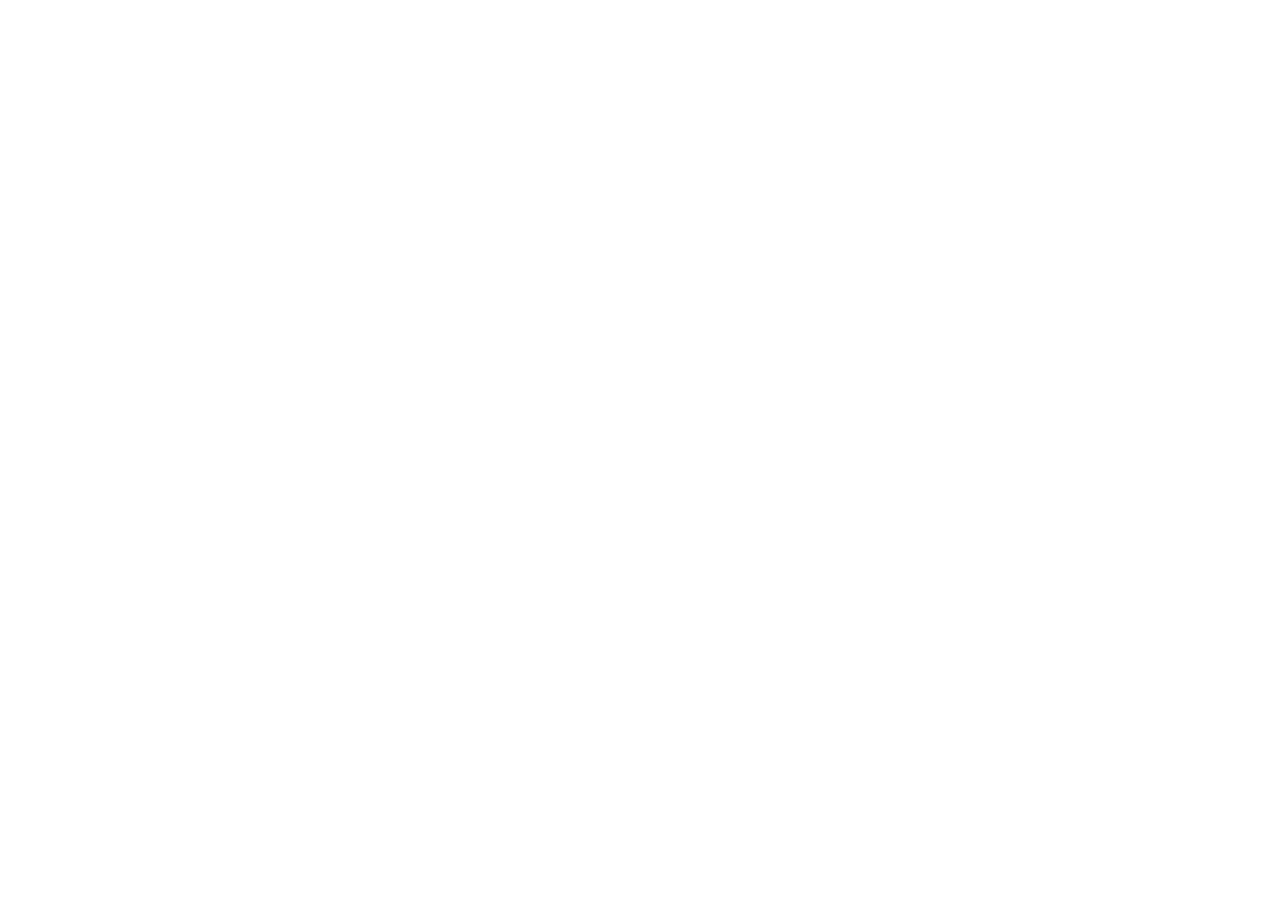
==== 200.html @ f6e43fd5 "Publish the Collabior Process Framework site The built browser application, committed so that it can" ====
<!doctype html>
<html lang="en">
  <head>
    <meta charset="utf-8" />
    <meta name="viewport" content="width=device-width, initial-scale=1" />
    <meta
      name="description"
      content="The Collabior Process Framework: a text-first, AI-ready way to design and run enterprise procurement processes."
    />
    <link rel="icon" href="/ProcessFrameworkAI-site/favicon.svg" />
    <title>Collabior Process Framework</title>
    <link href="/ProcessFrameworkAI-site/_app/immutable/entry/start.BEGqmesq.js" rel="modulepreload">
		<link href="/ProcessFrameworkAI-site/_app/immutable/chunks/B-dVEmgH.js" rel="modulepreload">
		<link href="/ProcessFrameworkAI-site/_app/immutable/chunks/Cjv6ynCy.js" rel="modulepreload">
		<link href="/ProcessFrameworkAI-site/_app/immutable/chunks/BMPkD73d.js" rel="modulepreload">
		<link href="/ProcessFrameworkAI-site/_app/immutable/entry/app.w8RziPU7.js" rel="modulepreload">
		<link href="/ProcessFrameworkAI-site/_app/immutable/chunks/CRVyv9xP.js" rel="modulepreload">
		<link href="/ProcessFrameworkAI-site/_app/immutable/chunks/B5RbdB8E.js" rel="modulepreload">
		<link href="/ProcessFrameworkAI-site/_app/immutable/chunks/BkpLf7bU.js" rel="modulepreload">
		<link href="/ProcessFrameworkAI-site/_app/immutable/chunks/HWOmWK4h.js" rel="modulepreload">
		<link href="/ProcessFrameworkAI-site/_app/immutable/chunks/DdFDzKD6.js" rel="modulepreload">
		<link href="/ProcessFrameworkAI-site/_app/immutable/chunks/CC2OvndV.js" rel="modulepreload">
		<link href="/ProcessFrameworkAI-site/_app/immutable/nodes/0.CYDkeAaO.js" rel="modulepreload">
		<link href="/ProcessFrameworkAI-site/_app/immutable/chunks/DqdukyFg.js" rel="modulepreload">
		<link href="/ProcessFrameworkAI-site/_app/immutable/chunks/Cs7Ymewp.js" rel="modulepreload">
		<link href="/ProcessFrameworkAI-site/_app/immutable/chunks/DbRWmzmB.js" rel="modulepreload">
		
		<link href="/ProcessFrameworkAI-site/_app/immutable/assets/0.Ddh_q8ba.css" rel="stylesheet">
  </head>
  <body data-sveltekit-preload-data="hover">
    <div style="display: contents">
			<script>
				{
					__sveltekit_p5ig48 = {
						base: "/ProcessFrameworkAI-site",
						assets: "/ProcessFrameworkAI-site"
					};

					const element = document.currentScript.parentElement;

					Promise.all([
						import("/ProcessFrameworkAI-site/_app/immutable/entry/start.BEGqmesq.js"),
						import("/ProcessFrameworkAI-site/_app/immutable/entry/app.w8RziPU7.js")
					]).then(([kit, app]) => {
						kit.start(app, element);
					});
				}
			</script>
		</div>
  </body>
</html>
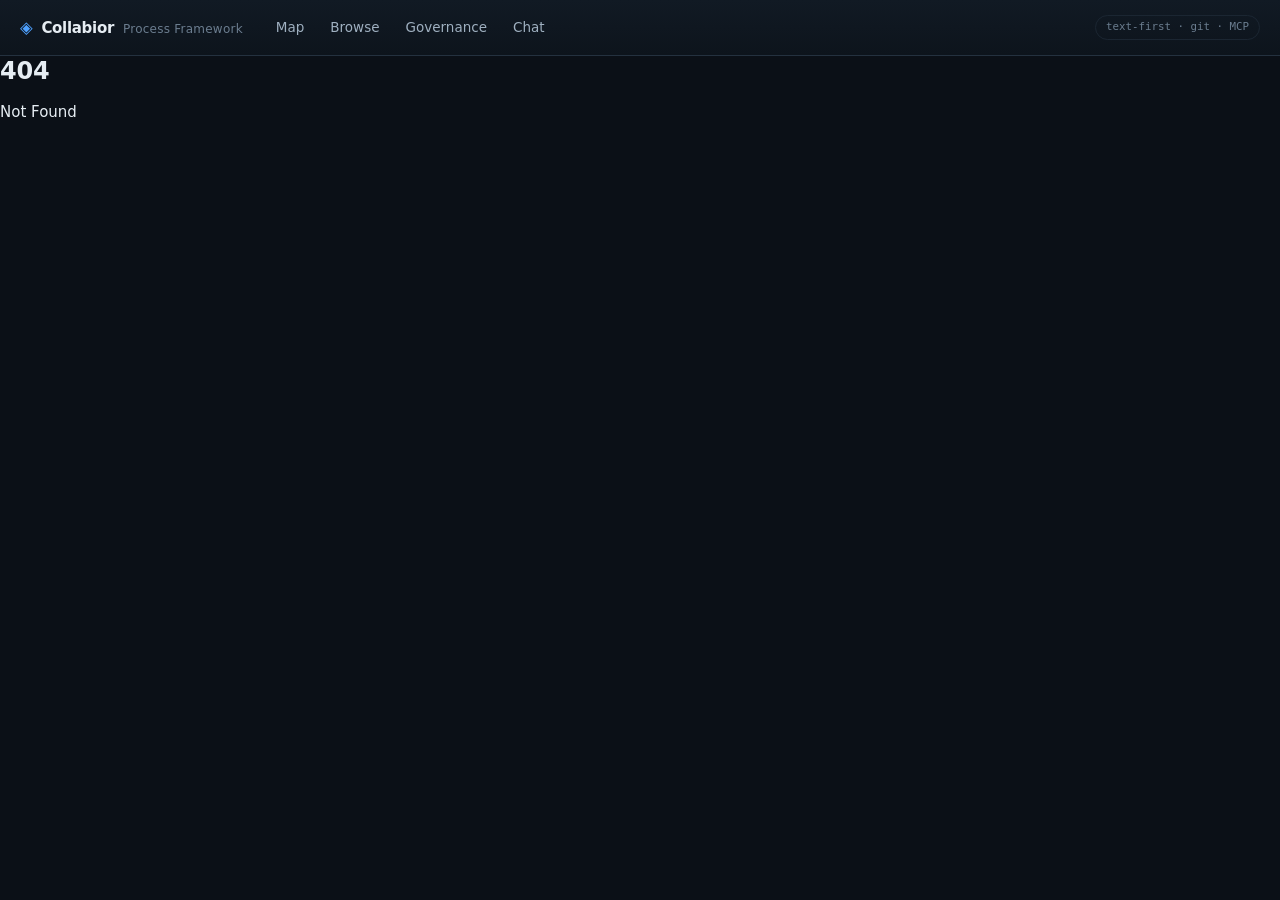
==== commit 1814d35a: "Publish the site for the root of framework.collabior.com The same files now serve on GitHub Pages (t" ====
--- a/200.html
+++ b/200.html
@@ -7,40 +7,39 @@
       name="description"
       content="The Collabior Process Framework: a text-first, AI-ready way to design and run enterprise procurement processes."
     />
-    <link rel="icon" href="/ProcessFrameworkAI-site/favicon.svg" />
+    <link rel="icon" href="/favicon.svg" />
     <title>Collabior Process Framework</title>
-    <link href="/ProcessFrameworkAI-site/_app/immutable/entry/start.BEGqmesq.js" rel="modulepreload">
-		<link href="/ProcessFrameworkAI-site/_app/immutable/chunks/B-dVEmgH.js" rel="modulepreload">
-		<link href="/ProcessFrameworkAI-site/_app/immutable/chunks/Cjv6ynCy.js" rel="modulepreload">
-		<link href="/ProcessFrameworkAI-site/_app/immutable/chunks/BMPkD73d.js" rel="modulepreload">
-		<link href="/ProcessFrameworkAI-site/_app/immutable/entry/app.w8RziPU7.js" rel="modulepreload">
-		<link href="/ProcessFrameworkAI-site/_app/immutable/chunks/CRVyv9xP.js" rel="modulepreload">
-		<link href="/ProcessFrameworkAI-site/_app/immutable/chunks/B5RbdB8E.js" rel="modulepreload">
-		<link href="/ProcessFrameworkAI-site/_app/immutable/chunks/BkpLf7bU.js" rel="modulepreload">
-		<link href="/ProcessFrameworkAI-site/_app/immutable/chunks/HWOmWK4h.js" rel="modulepreload">
-		<link href="/ProcessFrameworkAI-site/_app/immutable/chunks/DdFDzKD6.js" rel="modulepreload">
-		<link href="/ProcessFrameworkAI-site/_app/immutable/chunks/CC2OvndV.js" rel="modulepreload">
-		<link href="/ProcessFrameworkAI-site/_app/immutable/nodes/0.CYDkeAaO.js" rel="modulepreload">
-		<link href="/ProcessFrameworkAI-site/_app/immutable/chunks/DqdukyFg.js" rel="modulepreload">
-		<link href="/ProcessFrameworkAI-site/_app/immutable/chunks/Cs7Ymewp.js" rel="modulepreload">
-		<link href="/ProcessFrameworkAI-site/_app/immutable/chunks/DbRWmzmB.js" rel="modulepreload">
+    <link href="/_app/immutable/entry/start.BmtP8xnw.js" rel="modulepreload">
+		<link href="/_app/immutable/chunks/5lZ1h8ym.js" rel="modulepreload">
+		<link href="/_app/immutable/chunks/Cjv6ynCy.js" rel="modulepreload">
+		<link href="/_app/immutable/chunks/DqfmAYr8.js" rel="modulepreload">
+		<link href="/_app/immutable/entry/app.ysgzudn1.js" rel="modulepreload">
+		<link href="/_app/immutable/chunks/CRVyv9xP.js" rel="modulepreload">
+		<link href="/_app/immutable/chunks/B5RbdB8E.js" rel="modulepreload">
+		<link href="/_app/immutable/chunks/BkpLf7bU.js" rel="modulepreload">
+		<link href="/_app/immutable/chunks/HWOmWK4h.js" rel="modulepreload">
+		<link href="/_app/immutable/chunks/DdFDzKD6.js" rel="modulepreload">
+		<link href="/_app/immutable/chunks/CC2OvndV.js" rel="modulepreload">
+		<link href="/_app/immutable/nodes/0.CJleDvm8.js" rel="modulepreload">
+		<link href="/_app/immutable/chunks/DqdukyFg.js" rel="modulepreload">
+		<link href="/_app/immutable/chunks/Cs7Ymewp.js" rel="modulepreload">
+		<link href="/_app/immutable/chunks/UUviNBmn.js" rel="modulepreload">
 		
-		<link href="/ProcessFrameworkAI-site/_app/immutable/assets/0.Ddh_q8ba.css" rel="stylesheet">
+		<link href="/_app/immutable/assets/0.Ddh_q8ba.css" rel="stylesheet">
   </head>
   <body data-sveltekit-preload-data="hover">
     <div style="display: contents">
 			<script>
 				{
-					__sveltekit_p5ig48 = {
-						base: "/ProcessFrameworkAI-site",
-						assets: "/ProcessFrameworkAI-site"
+					__sveltekit_gv81eh = {
+						base: ""
 					};
 
 					const element = document.currentScript.parentElement;
 
 					Promise.all([
-						import("/ProcessFrameworkAI-site/_app/immutable/entry/start.BEGqmesq.js"),
-						import("/ProcessFrameworkAI-site/_app/immutable/entry/app.w8RziPU7.js")
+						import("/_app/immutable/entry/start.BmtP8xnw.js"),
+						import("/_app/immutable/entry/app.ysgzudn1.js")
 					]).then(([kit, app]) => {
 						kit.start(app, element);
 					});
--- a/_app/immutable/assets/0.Ddh_q8ba.css
+++ b/_app/immutable/assets/0.Ddh_q8ba.css
@@ -0,0 +1 @@
+:root{--bg: #0b1017;--bg-raised: #121a24;--bg-panel: #16202c;--line: #24313f;--line-soft: #1b2632;--text: #e6edf3;--text-dim: #9fb0c0;--text-faint: #6b7d8f;--accent: #4ea1ff;--accent-dim: #1f4f80;--warn: #f0b429;--danger: #ff6b6b;--ok: #3ddc97;--l0: #6b7d8f;--l1: #4ea1ff;--l2: #a78bfa;--l3: #3ddc97;--l4: #f0b429;--radius: 10px;--radius-sm: 6px;--shadow: 0 10px 30px rgba(0, 0, 0, .35);--font: ui-sans-serif, system-ui, -apple-system, "Segoe UI", Roboto, "Helvetica Neue", sans-serif;--mono: ui-monospace, "SF Mono", "Cascadia Code", Menlo, Consolas, monospace}*{box-sizing:border-box}html,body{margin:0;padding:0;background:var(--bg);color:var(--text);font-family:var(--font);font-size:15px;line-height:1.55;-webkit-font-smoothing:antialiased}a{color:var(--accent);text-decoration:none}a:hover{text-decoration:underline}h1,h2,h3,h4{line-height:1.25;margin:0 0 .5em;font-weight:620;letter-spacing:-.01em}h1{font-size:1.6rem}h2{font-size:1.15rem}h3{font-size:1rem}code,pre{font-family:var(--mono);font-size:.86em}pre{background:#0d141c;border:1px solid var(--line-soft);border-radius:var(--radius-sm);padding:12px 14px;overflow-x:auto}code:not(pre code){background:#0d141c;border:1px solid var(--line-soft);border-radius:4px;padding:1px 5px}hr{border:0;border-top:1px solid var(--line-soft);margin:24px 0}.shell{display:flex;flex-direction:column;min-height:100vh}.topbar{display:flex;align-items:center;gap:22px;padding:0 20px;height:56px;background:linear-gradient(180deg,#111a24,#0d141c);border-bottom:1px solid var(--line);position:sticky;top:0;z-index:50}.brand{display:flex;align-items:baseline;gap:9px;font-weight:700;letter-spacing:-.02em;color:var(--text)}.brand:hover{text-decoration:none}.brand .mark{color:var(--accent);font-size:1.1rem}.brand .sub{color:var(--text-faint);font-weight:500;font-size:.8rem;letter-spacing:.02em}nav.main{display:flex;gap:4px}nav.main a{color:var(--text-dim);padding:6px 11px;border-radius:var(--radius-sm);font-size:.9rem;font-weight:500}nav.main a:hover{background:var(--bg-panel);color:var(--text);text-decoration:none}nav.main a.active{background:var(--accent-dim);color:#fff}.topbar .spacer{flex:1}.build-chip{font-size:.72rem;color:var(--text-faint);font-family:var(--mono);border:1px solid var(--line-soft);border-radius:999px;padding:3px 10px}main{flex:1;min-height:0}.wrap{max-width:1180px;margin:0 auto;padding:28px 20px 70px}.wrap.wide{max-width:none;padding:0}.crumbs{display:flex;align-items:center;gap:8px;font-size:.82rem;color:var(--text-faint);margin-bottom:16px;flex-wrap:wrap}.crumbs a{color:var(--text-dim)}.crumbs .sep{opacity:.5}.card{background:var(--bg-raised);border:1px solid var(--line);border-radius:var(--radius);padding:18px 20px}.grid{display:grid;gap:16px}.grid.cols-2{grid-template-columns:repeat(auto-fit,minmax(340px,1fr))}.grid.cols-3{grid-template-columns:repeat(auto-fit,minmax(250px,1fr))}.grid.cols-4{grid-template-columns:repeat(auto-fit,minmax(190px,1fr))}.stat{background:var(--bg-raised);border:1px solid var(--line);border-radius:var(--radius);padding:14px 16px}.stat .value{font-size:1.6rem;font-weight:650;letter-spacing:-.02em;font-variant-numeric:tabular-nums}.stat .label{color:var(--text-faint);font-size:.8rem;text-transform:uppercase;letter-spacing:.06em}.tag{display:inline-flex;align-items:center;gap:5px;font-size:.74rem;font-weight:600;padding:2px 8px;border-radius:999px;border:1px solid var(--line);background:var(--bg-panel);color:var(--text-dim);white-space:nowrap}.tag.l0{color:var(--l0);border-color:#33414f}.tag.l1{color:var(--l1);border-color:#1f4f80}.tag.l2{color:var(--l2);border-color:#4a3b7a}.tag.l3{color:var(--l3);border-color:#1d5a46}.tag.l4{color:var(--l4);border-color:#6b5215}.tag.accent{color:var(--accent);border-color:var(--accent-dim)}.tag.ok{color:var(--ok);border-color:#1d5a46}.tag.warn{color:var(--warn);border-color:#6b5215}.tag.danger{color:var(--danger);border-color:#6b2a2a}.tag.muted{color:var(--text-faint)}.mono{font-family:var(--mono);font-size:.85em}.muted{color:var(--text-dim)}.faint{color:var(--text-faint)}.small{font-size:.84rem}button,.btn{font:inherit;font-size:.88rem;font-weight:550;color:var(--text);background:var(--bg-panel);border:1px solid var(--line);border-radius:var(--radius-sm);padding:6px 12px;cursor:pointer;transition:background .12s ease,border-color .12s ease}button:hover,.btn:hover{background:#1d2937;border-color:#33465a;text-decoration:none}button.primary{background:var(--accent);border-color:var(--accent);color:#06121f}button.primary:hover{background:#66b0ff}button:disabled{opacity:.45;cursor:not-allowed}input,select,textarea{font:inherit;font-size:.9rem;color:var(--text);background:#0d141c;border:1px solid var(--line);border-radius:var(--radius-sm);padding:8px 11px;width:100%}input:focus,select:focus,textarea:focus{outline:2px solid var(--accent-dim);outline-offset:-1px;border-color:var(--accent)}table{width:100%;border-collapse:collapse;font-size:.88rem}th{text-align:left;color:var(--text-faint);font-weight:600;font-size:.76rem;text-transform:uppercase;letter-spacing:.06em;padding:8px 10px;border-bottom:1px solid var(--line)}td{padding:9px 10px;border-bottom:1px solid var(--line-soft);vertical-align:top}tr:last-child td{border-bottom:0}ul.clean{list-style:none;padding:0;margin:0}ul.clean li{padding:5px 0}.kv{display:grid;grid-template-columns:minmax(140px,auto) 1fr;gap:4px 16px;font-size:.88rem}.kv dt{color:var(--text-faint)}.kv dd{margin:0}.callout{border-left:3px solid var(--accent);background:#0f1a24;padding:12px 16px;border-radius:0 var(--radius-sm) var(--radius-sm) 0;font-size:.9rem}.callout.warn{border-left-color:var(--warn)}.callout.danger{border-left-color:var(--danger)}.md{font-size:.94rem}.md h1,.md h2,.md h3{margin-top:1.4em}.md ul,.md ol{padding-left:1.3em}.md li{margin:3px 0}.md table{margin:12px 0}.scroll-x{overflow-x:auto}.flowbox{font-family:var(--mono);font-size:.78rem;line-height:1.5;color:var(--text-dim);background:#0d141c;border:1px solid var(--line-soft);border-radius:var(--radius-sm);padding:14px;overflow-x:auto;white-space:pre}::selection{background:var(--accent-dim)}
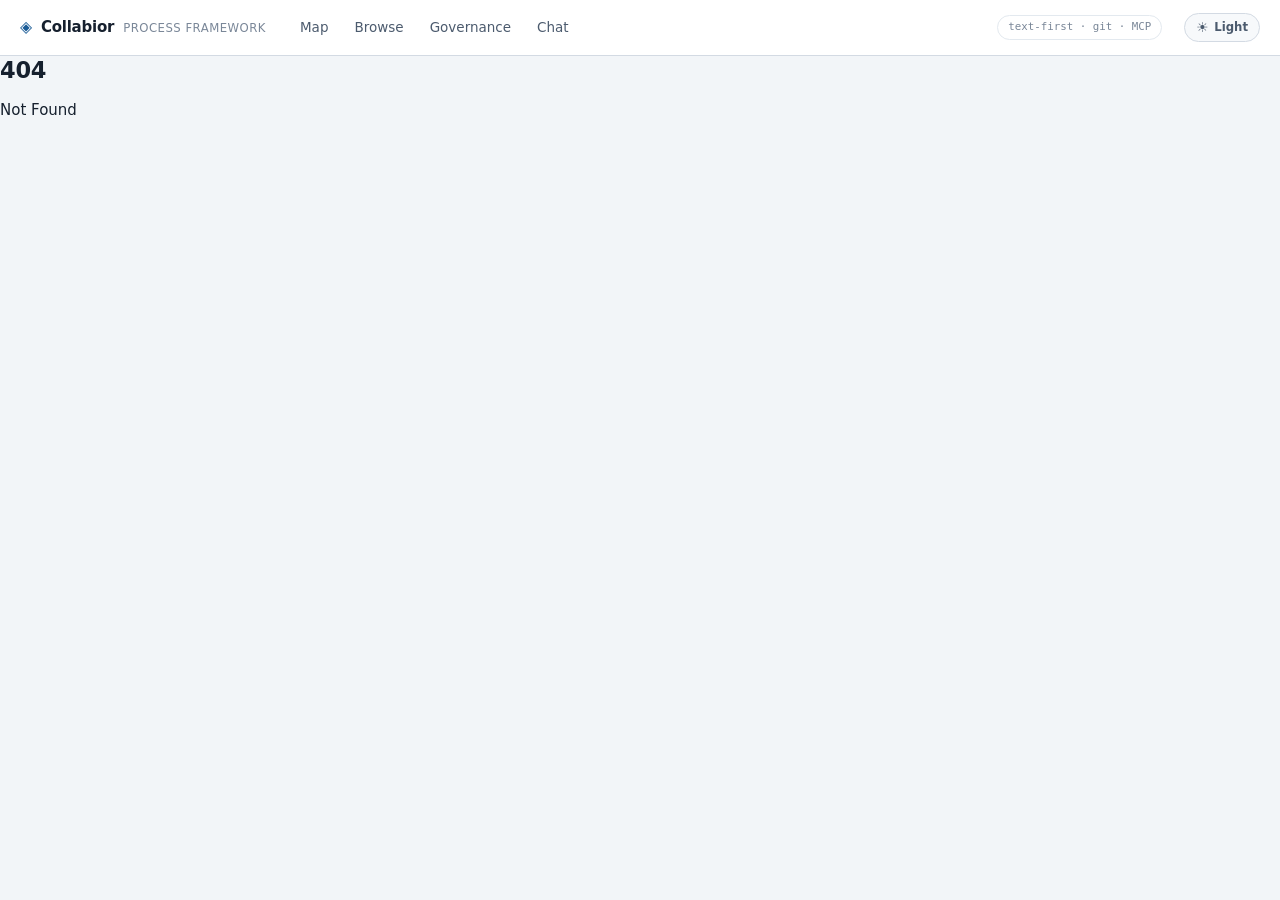
==== commit de91ca25: "Publish the site" ====
--- a/200.html
+++ b/200.html
@@ -9,37 +9,48 @@
     />
     <link rel="icon" href="/favicon.svg" />
     <title>Collabior Process Framework</title>
-    <link href="/_app/immutable/entry/start.BmtP8xnw.js" rel="modulepreload">
-		<link href="/_app/immutable/chunks/5lZ1h8ym.js" rel="modulepreload">
-		<link href="/_app/immutable/chunks/Cjv6ynCy.js" rel="modulepreload">
-		<link href="/_app/immutable/chunks/DqfmAYr8.js" rel="modulepreload">
-		<link href="/_app/immutable/entry/app.ysgzudn1.js" rel="modulepreload">
-		<link href="/_app/immutable/chunks/CRVyv9xP.js" rel="modulepreload">
-		<link href="/_app/immutable/chunks/B5RbdB8E.js" rel="modulepreload">
-		<link href="/_app/immutable/chunks/BkpLf7bU.js" rel="modulepreload">
-		<link href="/_app/immutable/chunks/HWOmWK4h.js" rel="modulepreload">
-		<link href="/_app/immutable/chunks/DdFDzKD6.js" rel="modulepreload">
-		<link href="/_app/immutable/chunks/CC2OvndV.js" rel="modulepreload">
-		<link href="/_app/immutable/nodes/0.CJleDvm8.js" rel="modulepreload">
-		<link href="/_app/immutable/chunks/DqdukyFg.js" rel="modulepreload">
-		<link href="/_app/immutable/chunks/Cs7Ymewp.js" rel="modulepreload">
-		<link href="/_app/immutable/chunks/UUviNBmn.js" rel="modulepreload">
+    <script>
+      // The theme is set before the first paint, so the page never flashes a
+      // colour it is about to replace. Light is the default.
+      (function () {
+        try {
+          var stored = localStorage.getItem('collabior-theme');
+          document.documentElement.dataset.theme = stored === 'dark' ? 'dark' : 'light';
+        } catch (e) {
+          document.documentElement.dataset.theme = 'light';
+        }
+      })();
+    </script>
+    <link href="/_app/immutable/entry/start.BBezRW3Q.js" rel="modulepreload">
+		<link href="/_app/immutable/chunks/__p78L45.js" rel="modulepreload">
+		<link href="/_app/immutable/chunks/C0Px-37E.js" rel="modulepreload">
+		<link href="/_app/immutable/entry/app.Di0Z2a-h.js" rel="modulepreload">
+		<link href="/_app/immutable/chunks/BDP2O1qV.js" rel="modulepreload">
+		<link href="/_app/immutable/chunks/CI5Zp8_g.js" rel="modulepreload">
+		<link href="/_app/immutable/chunks/jQEJtHek.js" rel="modulepreload">
+		<link href="/_app/immutable/chunks/DKyVzjFz.js" rel="modulepreload">
+		<link href="/_app/immutable/chunks/BwRfJyqz.js" rel="modulepreload">
+		<link href="/_app/immutable/chunks/DJDTKwDD.js" rel="modulepreload">
+		<link href="/_app/immutable/nodes/0.DsTg4LGO.js" rel="modulepreload">
+		<link href="/_app/immutable/chunks/nz37b9U7.js" rel="modulepreload">
+		<link href="/_app/immutable/chunks/CIK8lUsm.js" rel="modulepreload">
+		<link href="/_app/immutable/chunks/DFsMSUT-.js" rel="modulepreload">
 		
-		<link href="/_app/immutable/assets/0.Ddh_q8ba.css" rel="stylesheet">
+		<link href="/_app/immutable/assets/0.wGNdFGSI.css" rel="stylesheet">
   </head>
   <body data-sveltekit-preload-data="hover">
     <div style="display: contents">
 			<script>
 				{
-					__sveltekit_gv81eh = {
+					__sveltekit_1ygd0dz = {
 						base: ""
 					};
 
 					const element = document.currentScript.parentElement;
 
 					Promise.all([
-						import("/_app/immutable/entry/start.BmtP8xnw.js"),
-						import("/_app/immutable/entry/app.ysgzudn1.js")
+						import("/_app/immutable/entry/start.BBezRW3Q.js"),
+						import("/_app/immutable/entry/app.Di0Z2a-h.js")
 					]).then(([kit, app]) => {
 						kit.start(app, element);
 					});
--- a/_app/immutable/assets/0.wGNdFGSI.css
+++ b/_app/immutable/assets/0.wGNdFGSI.css
@@ -0,0 +1 @@
+:root{color-scheme:light;--bg: #f2f5f8;--bg-raised: #ffffff;--bg-panel: #f7f9fb;--bg-inset: #eaeff4;--line: #d3dae3;--line-soft: #e3e9ef;--text: #16202e;--text-dim: #4c5b6e;--text-faint: #7a8798;--accent: #1a5b96;--accent-2: #14466f;--accent-dim: #d9e7f4;--accent-ink: #ffffff;--ok: #1c7a4d;--warn: #9a5b00;--danger: #a52a24;--l0: #5a6b7d;--l1: #1a5b96;--l2: #6b3fa0;--l3: #1c7a4d;--l4: #9a5b00;--kind-architecture: #1a5b96;--kind-process: #2f6f57;--kind-policy: #9a5b00;--kind-skill: #6b3fa0;--kind-template: #0f6a8a;--kind-governance: #a52a24;--map-bg: #f8fafc;--map-dot: #cfd8e2;--map-mask: rgba(226, 233, 240, .72);--map-edge: #93a3b3;--map-edge-relation: #7d8fa1;--map-edge-label-bg: #e9eff5;--map-edge-label-text: #3d4b5c;--map-panel: rgba(255, 255, 255, .95);--radius: 8px;--radius-sm: 5px;--shadow: 0 1px 2px rgba(20, 35, 55, .05), 0 6px 18px rgba(20, 35, 55, .06);--shadow-sm: 0 1px 2px rgba(20, 35, 55, .06);--font: ui-sans-serif, system-ui, -apple-system, "Segoe UI", Roboto, "Helvetica Neue", Arial, sans-serif;--mono: ui-monospace, "SF Mono", "Cascadia Code", Menlo, Consolas, monospace}:root[data-theme=dark]{color-scheme:dark;--bg: #14181d;--bg-raised: #1b2027;--bg-panel: #212832;--bg-inset: #171c22;--line: #2d353f;--line-soft: #242c35;--text: #e4e9ee;--text-dim: #a3adb8;--text-faint: #7b8794;--accent: #5b9bd5;--accent-2: #7fb2e0;--accent-dim: #22384c;--accent-ink: #0d141b;--ok: #4c9e73;--warn: #c9973f;--danger: #cd6a63;--l0: #8b98a6;--l1: #5b9bd5;--l2: #a98fd0;--l3: #4c9e73;--l4: #c9973f;--kind-architecture: #5b9bd5;--kind-process: #5c9e83;--kind-policy: #c9973f;--kind-skill: #a98fd0;--kind-template: #4b9ab0;--kind-governance: #cd6a63;--map-bg: #171c22;--map-dot: #2b333d;--map-mask: rgba(23, 28, 34, .72);--map-edge: #6b7a8a;--map-edge-relation: #7b8a9a;--map-edge-label-bg: #1b2027;--map-edge-label-text: #a3adb8;--map-panel: rgba(27, 32, 39, .95);--shadow: 0 1px 2px rgba(0, 0, 0, .3), 0 8px 24px rgba(0, 0, 0, .28);--shadow-sm: 0 1px 2px rgba(0, 0, 0, .3)}:root{--muted: var(--text-dim)}*{box-sizing:border-box}html,body{margin:0;padding:0;background:var(--bg);color:var(--text);font-family:var(--font);font-size:15px;line-height:1.55;-webkit-font-smoothing:antialiased}a{color:var(--accent);text-decoration:none}a:hover{text-decoration:underline}h1,h2,h3,h4{line-height:1.25;margin:0 0 .5em;font-weight:600;letter-spacing:-.011em}h1{font-size:1.5rem}h2{font-size:1.12rem}h3{font-size:1rem}code,pre{font-family:var(--mono);font-size:.86em}pre{background:var(--bg-inset);border:1px solid var(--line-soft);border-radius:var(--radius-sm);padding:12px 14px;overflow-x:auto}code:not(pre code){background:var(--bg-inset);border:1px solid var(--line-soft);border-radius:4px;padding:1px 5px}hr{border:0;border-top:1px solid var(--line-soft);margin:24px 0}.shell{display:flex;flex-direction:column;min-height:100vh}.topbar{display:flex;align-items:center;gap:22px;padding:0 20px;height:56px;background:var(--bg-raised);border-bottom:1px solid var(--line);position:sticky;top:0;z-index:50}.brand{display:flex;align-items:baseline;gap:9px;font-weight:650;letter-spacing:-.015em;color:var(--text)}.brand:hover{text-decoration:none}.brand .mark{color:var(--accent);font-size:1.05rem}.brand .sub{color:var(--text-faint);font-weight:500;font-size:.78rem;letter-spacing:.04em;text-transform:uppercase}nav.main{display:flex;gap:2px}nav.main a{color:var(--text-dim);padding:6px 12px;border-radius:var(--radius-sm);font-size:.9rem;font-weight:500}nav.main a:hover{background:var(--bg-panel);color:var(--text);text-decoration:none}nav.main a.active{background:var(--accent-dim);color:var(--accent-2)}.topbar .spacer{flex:1}.build-chip{font-size:.72rem;color:var(--text-faint);font-family:var(--mono);border:1px solid var(--line-soft);border-radius:999px;padding:3px 10px}.theme-toggle{display:inline-flex;align-items:center;gap:6px;background:var(--bg-panel);border:1px solid var(--line);border-radius:999px;padding:4px 11px;font-size:.78rem;color:var(--text-dim);cursor:pointer}.theme-toggle:hover{color:var(--text);border-color:var(--text-faint)}.theme-toggle .glyph{font-size:.9rem;line-height:1}main{flex:1;min-height:0}.wrap{max-width:1120px;margin:0 auto;padding:30px 20px 70px}.wrap.wide{max-width:none;padding:0}.crumbs{display:flex;align-items:center;gap:8px;font-size:.82rem;color:var(--text-faint);margin-bottom:16px;flex-wrap:wrap}.crumbs a{color:var(--text-dim)}.crumbs .sep{opacity:.5}.card{background:var(--bg-raised);border:1px solid var(--line);border-radius:var(--radius);padding:18px 20px;box-shadow:var(--shadow-sm)}.grid{display:grid;gap:16px}.grid.cols-2{grid-template-columns:repeat(auto-fit,minmax(340px,1fr))}.grid.cols-3{grid-template-columns:repeat(auto-fit,minmax(250px,1fr))}.grid.cols-4{grid-template-columns:repeat(auto-fit,minmax(190px,1fr))}.stat{background:var(--bg-raised);border:1px solid var(--line);border-radius:var(--radius);padding:14px 16px}.stat .value{font-size:1.55rem;font-weight:600;letter-spacing:-.02em;font-variant-numeric:tabular-nums}.stat .label{color:var(--text-faint);font-size:.78rem;text-transform:uppercase;letter-spacing:.06em}.tag{display:inline-flex;align-items:center;gap:5px;font-size:.73rem;font-weight:600;padding:2px 8px;border-radius:999px;border:1px solid var(--line);background:var(--bg-panel);color:var(--text-dim);white-space:nowrap}.tag.l0{color:var(--l0);border-color:var(--line)}.tag.l1{color:var(--l1);border-color:var(--line)}.tag.l2{color:var(--l2);border-color:var(--line)}.tag.l3{color:var(--l3);border-color:var(--line)}.tag.l4{color:var(--l4);border-color:var(--line)}.tag.accent{color:var(--accent);border-color:var(--accent-dim);background:var(--accent-dim)}.tag.ok{color:var(--ok);border-color:var(--line)}.tag.warn{color:var(--warn);border-color:var(--line)}.tag.danger{color:var(--danger);border-color:var(--line)}.tag.muted{color:var(--text-faint)}.mono{font-family:var(--mono);font-size:.85em}.muted{color:var(--text-dim)}.faint{color:var(--text-faint)}.small{font-size:.84rem}button,.btn{font:inherit;font-size:.88rem;font-weight:550;color:var(--text);background:var(--bg-raised);border:1px solid var(--line);border-radius:var(--radius-sm);padding:6px 12px;cursor:pointer;transition:background .12s ease,border-color .12s ease}button:hover,.btn:hover{background:var(--bg-panel);border-color:var(--text-faint);text-decoration:none}button.primary{background:var(--accent);border-color:var(--accent);color:var(--accent-ink)}button.primary:hover{background:var(--accent-2);border-color:var(--accent-2)}button:disabled{opacity:.45;cursor:not-allowed}input,select,textarea{font:inherit;font-size:.9rem;color:var(--text);background:var(--bg-raised);border:1px solid var(--line);border-radius:var(--radius-sm);padding:8px 11px;width:100%}input:focus,select:focus,textarea:focus{outline:2px solid var(--accent-dim);outline-offset:-1px;border-color:var(--accent)}table{width:100%;border-collapse:collapse;font-size:.88rem}th{text-align:left;color:var(--text-faint);font-weight:600;font-size:.75rem;text-transform:uppercase;letter-spacing:.06em;padding:8px 10px;border-bottom:1px solid var(--line);background:var(--bg-panel)}td{padding:9px 10px;border-bottom:1px solid var(--line-soft);vertical-align:top}tr:last-child td{border-bottom:0}ul.clean{list-style:none;padding:0;margin:0}ul.clean li{padding:5px 0}.kv{display:grid;grid-template-columns:minmax(140px,auto) 1fr;gap:4px 16px;font-size:.88rem}.kv dt{color:var(--text-faint)}.kv dd{margin:0}.callout{border-left:3px solid var(--accent);background:var(--bg-panel);padding:12px 16px;border-radius:0 var(--radius-sm) var(--radius-sm) 0;font-size:.9rem}.callout.warn{border-left-color:var(--warn)}.callout.danger{border-left-color:var(--danger)}.md{font-size:.94rem}.md h1,.md h2,.md h3{margin-top:1.4em}.md ul,.md ol{padding-left:1.3em}.md li{margin:3px 0}.md table{margin:12px 0}.scroll-x{overflow-x:auto}.flowbox{font-family:var(--mono);font-size:.78rem;line-height:1.5;color:var(--text-dim);background:var(--bg-inset);border:1px solid var(--line-soft);border-radius:var(--radius-sm);padding:14px;overflow-x:auto;white-space:pre}::selection{background:var(--accent-dim)}
